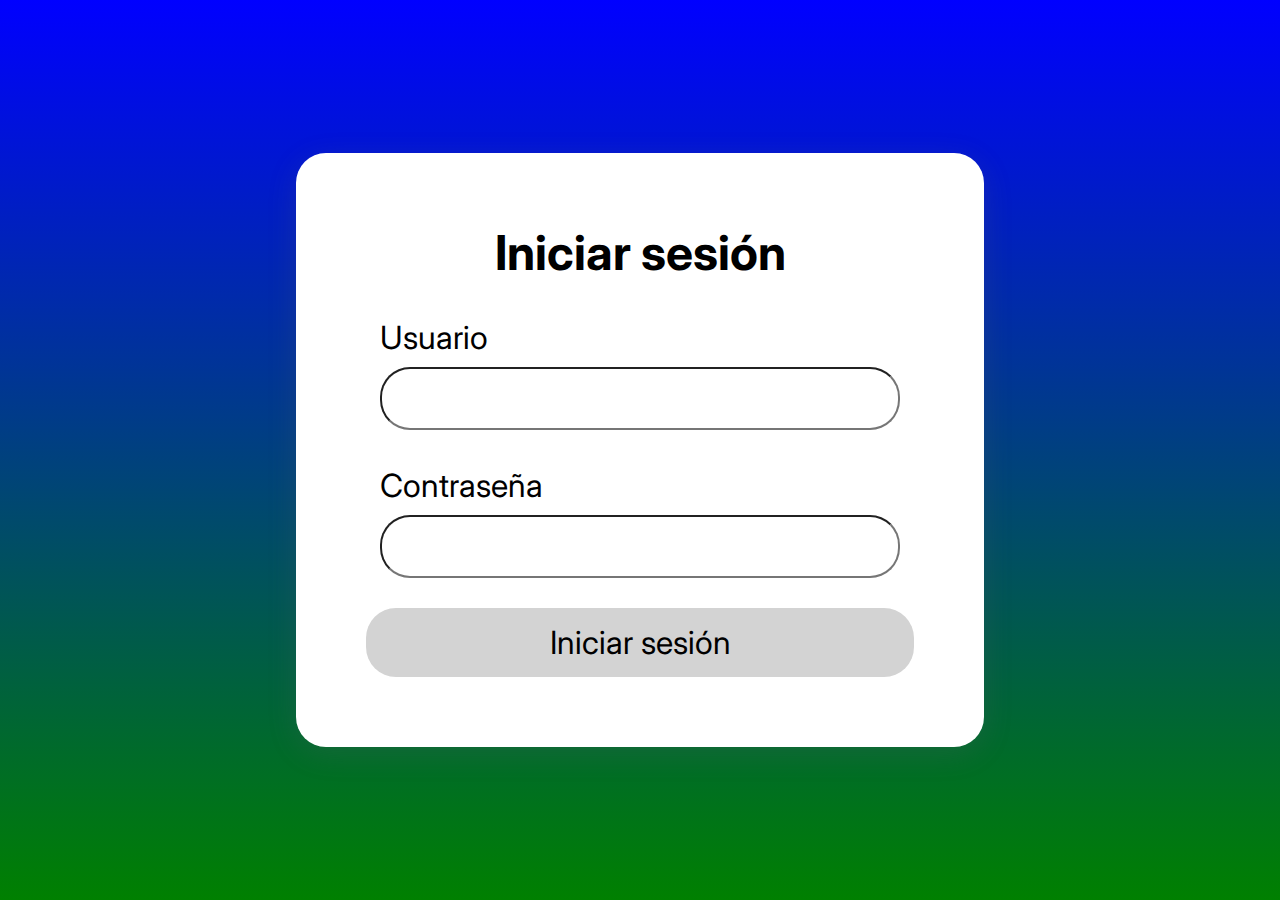
==== web/login.html @ 6450a549 "Login" ====
<!DOCTYPE html>
<html lang="en">

<head>
    <meta charset="UTF-8">
    <meta name="viewport" content="width=device-width, initial-scale=1.0">
    <title></title>
    <link rel="preconnect" href="https://fonts.googleapis.com">
    <link rel="preconnect" href="https://fonts.gstatic.com" crossorigin>
    <link
        href="https://fonts.googleapis.com/css2?family=Inter:ital,opsz,wght@0,14..32,100..900;1,14..32,100..900&display=swap"
        rel="stylesheet">
    <link rel="stylesheet" href="css/base.css">
    <link rel="stylesheet" href="css/login.css">

</head>

<body>
    <main>
        <div id="login" class="contenedor">
            <h1>Iniciar sesión</h1>
            <form>
                <fieldset>
                    <label for="usuario">Usuario</label>
                    <input type="text" id="usuario">
                </fieldset>
                <fieldset>
                    <label for="contraseña">Contraseña</label>
                    <input type="password" id="contraseña">
                </fieldset>
                <button type="submit">Iniciar sesión</button>
            </form>
        </div>
    </main>
</body>

</html>
---- web/css/base.css ----
* {
    font-family: inter, Arial, Helvetica, sans-serif;
}

body {
    margin: 0;
}
---- web/css/login.css ----
main {
    display: flex;
    height: 100vh;
    align-items: center;
    justify-content: center;
    background: linear-gradient(blue, green);
}

.contenedor {
    background-color: white;
    padding: 70px;
    border-radius: 30px;
    text-align: center;
    box-shadow: rgba(100, 100, 111, 0.2) 0px 7px 29px 0px;
}

h1 {
    font-size: 3rem;
    margin: 0;
    padding-bottom: 30px;

}

fieldset {
    border: 0;
    display: flex;
    flex-direction: column;
    align-items: flex-start;
    padding-bottom: 30px;
}

label {
    padding-bottom: 10px;

}

label,
input,
button {
    font-size: 2rem;
}

input {
    border-radius: 30px;
    padding: 10px;
}

button {
    border: 0px;
    border-radius: 30px;
    padding: 15px;
    width: 100%;
    background: lightgray;
}

button:hover {
    background: grey;
}
@media (max-width:600px){
    .contenedor{
        border-radius: 0px;
    }
}
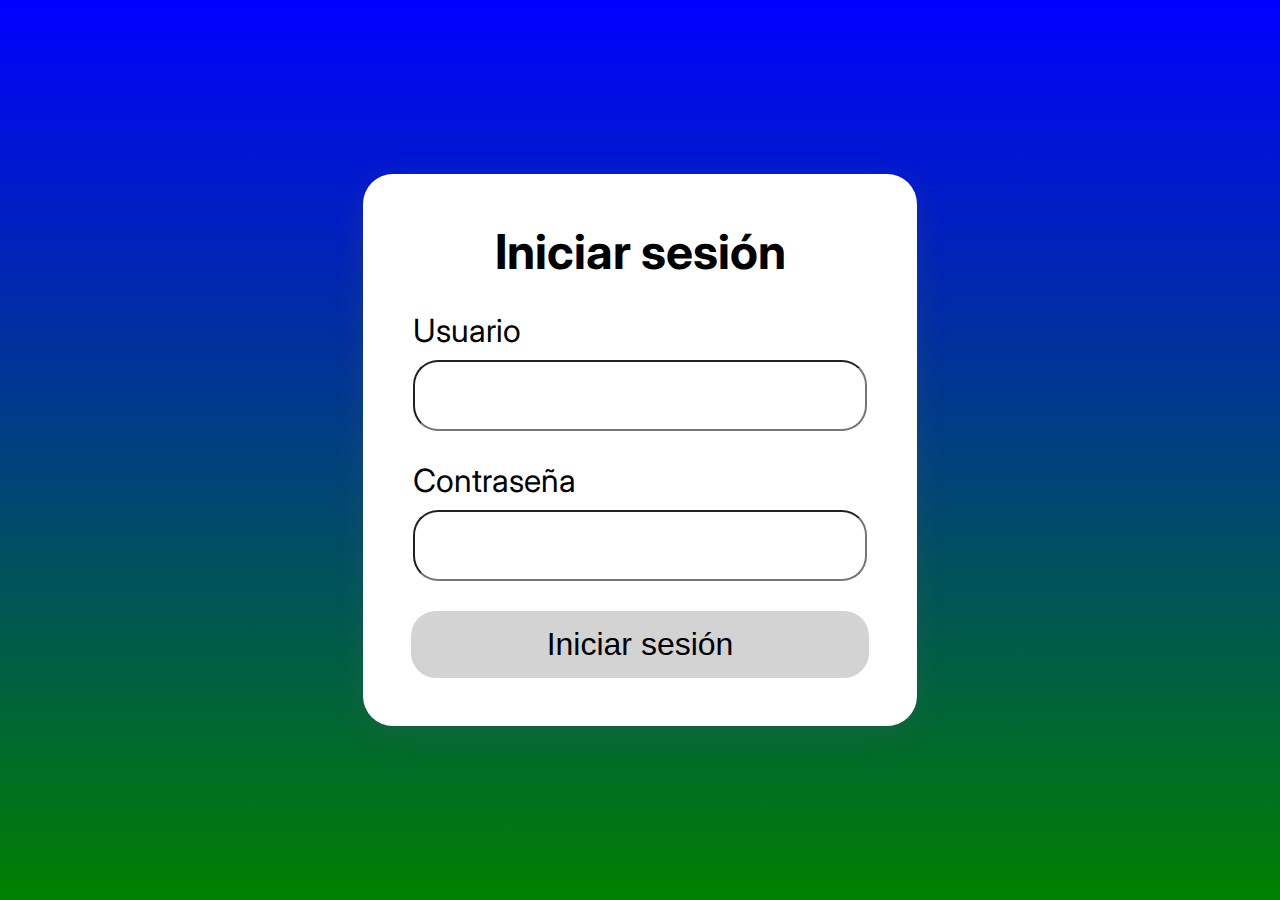
==== commit 10b4cb45: "Web: Arreglo responsive del login" ====
--- a/web/login.html
+++ b/web/login.html
@@ -1,17 +1,13 @@
 <!DOCTYPE html>
-<html lang="en">
+<html lang="es">
 
 <head>
-    <meta charset="UTF-8">
-    <meta name="viewport" content="width=device-width, initial-scale=1.0">
-    <title></title>
-    <link rel="preconnect" href="https://fonts.googleapis.com">
-    <link rel="preconnect" href="https://fonts.gstatic.com" crossorigin>
-    <link
-        href="https://fonts.googleapis.com/css2?family=Inter:ital,opsz,wght@0,14..32,100..900;1,14..32,100..900&display=swap"
-        rel="stylesheet">
-    <link rel="stylesheet" href="css/base.css">
-    <link rel="stylesheet" href="css/login.css">
+  <meta charset="UTF-8">
+  <meta name="viewport" content="width=device-width, initial-scale=1.0">
+  <title>Iniciar sesión</title>
+
+  <link rel="stylesheet" href="css/base.css">
+  <link rel="stylesheet" href="css/login.css">
 
 </head>
 
--- a/web/css/base.css
+++ b/web/css/base.css
@@ -1,8 +1,166 @@
-* {
-    font-family: inter, Arial, Helvetica, sans-serif;
+/* Importar fuente "Inter" Google Fonts*/
+@import url('https://fonts.googleapis.com/css2?family=Inter:ital,opsz,wght@0,14..32,100..900;1,14..32,100..900&display=swap');
+
+html,
+body {
+    margin: 0;
+    font-family: "Inter", Arial, Helvetica, sans-serif;
+    scroll-behavior: smooth;
 }
 
-body {
+ul {
+    display: flex;
+    text-decoration: none;
+}
+
+li {
+    list-style: none;
+}
+nav ul li a:hover {
+    color: var(--coloragenciatexto);
+    opacity: 0.5;
+}
+
+/* HEADER */
+header {
+    background-color: var(--coloragencia);
+    display: flex;
+    align-items: center;
+    justify-content: space-around;
+    line-height: 1;
+}
+
+header>a {
+    color: var(--coloragenciatexto);
+    text-align: center;
+    text-decoration: none;
+    text-transform: uppercase;
+    font-size: 1.5rem;
+    padding: 20px;
+    cursor: pointer;
+    font-weight: 700;
+}
+
+header nav ul {
+    display: flex;
+    text-decoration: none;
+    padding: 0;
+}
+
+header nav li {
+    list-style: none;
+    line-height: 0;
+}
+
+header nav a {
+    color: var(--coloragenciatexto);
+    text-decoration: none;
+    font-size: 20px;
+    padding: 10px 20px;
+}
+
+
+
+header nav ul {
+    display: flex;
+    margin: 0;
+    padding: 0;
+    list-style: none;
+}
+
+header nav ul li a {
+    display: block;
+    padding: 30px;
+    font-size: 20px;
+    text-align: center;
+    text-decoration: none;
+}
+
+header nav>label {
+    display: none;
+    cursor: pointer;
+    color: var(--coloragenciatexto);
+    text-transform: uppercase;
+    padding: 1rem;
+    font-size: 2rem;
+}
+
+header nav input {
+    display: none;
+}
+
+@media (max-width: 768px) {
+    header nav ul {
+        display: none;
+        position: absolute;
+        top: 63px;
+        left: 0;
+        width: 100%;
+        margin: 0;
+        background: white;
+        z-index: 9;
+    }
+    nav ul li a:hover {
+        color:black;
+        opacity: 0.5;
+    }
+    header nav a {
+        color: black;
+    }
+ 
+    header nav label {
+        display: block;
+    }
+
+    header nav input:checked+ul {
+        display: block;
+    }
+
+}
+
+@media (max-width: 480px) {
+    header {
+        flex-direction: column;
+    }
+
+    header nav ul {
+        top: 121px;
+    }
+}
+
+/* FOOTER */
+footer {
+    color: var(--coloragenciatexto);
+    background-color: var(--coloragencia);
+    display: flex;
+    align-items: center;
+    justify-content: center;
+    position: relative;
+    z-index: 1;
+}
+
+footer nav ul {
+    padding: 0;
+    flex-wrap: wrap;
+    align-items: center;
+    justify-content: center;
     margin: 0;
 }
 
+footer nav li {
+    list-style: none;
+}
+
+footer nav ul li a {
+    display: block;
+    padding: 20px;
+    font-size: 20px;
+    color: var(--coloragenciatexto);
+    text-align: center;
+    text-decoration: none;
+}
+
+::selection {
+    color: rgb(0, 0, 0);
+    background-color: #ffffff;
+}
--- a/web/css/login.css
+++ b/web/css/login.css
@@ -1,6 +1,6 @@
 main {
+    height: 100vh;
     display: flex;
-    height: 100vh;
     align-items: center;
     justify-content: center;
     background: linear-gradient(blue, green);
@@ -8,7 +8,7 @@
 
 .contenedor {
     background-color: white;
-    padding: 70px;
+    padding: 3rem;
     border-radius: 30px;
     text-align: center;
     box-shadow: rgba(100, 100, 111, 0.2) 0px 7px 29px 0px;
@@ -17,8 +17,6 @@
 h1 {
     font-size: 3rem;
     margin: 0;
-    padding-bottom: 30px;
-
 }
 
 fieldset {
@@ -26,12 +24,11 @@
     display: flex;
     flex-direction: column;
     align-items: flex-start;
-    padding-bottom: 30px;
+    padding: 30px 0 0 0;
 }
 
 label {
     padding-bottom: 10px;
-
 }
 
 label,
@@ -40,24 +37,27 @@
     font-size: 2rem;
 }
 
-input {
-    border-radius: 30px;
-    padding: 10px;
+input,button {
+    border-radius: 25px;
+    padding: 15px;
 }
 
-button {
+button{
+    margin-top: 30px;
     border: 0px;
-    border-radius: 30px;
-    padding: 15px;
     width: 100%;
     background: lightgray;
+    color: black;
 }
 
 button:hover {
-    background: grey;
+    background: black;
+    color: white
 }
-@media (max-width:600px){
-    .contenedor{
+
+@media (max-width: 768px) {
+    .contenedor {
+        width: 100vh;
         border-radius: 0px;
     }
 }